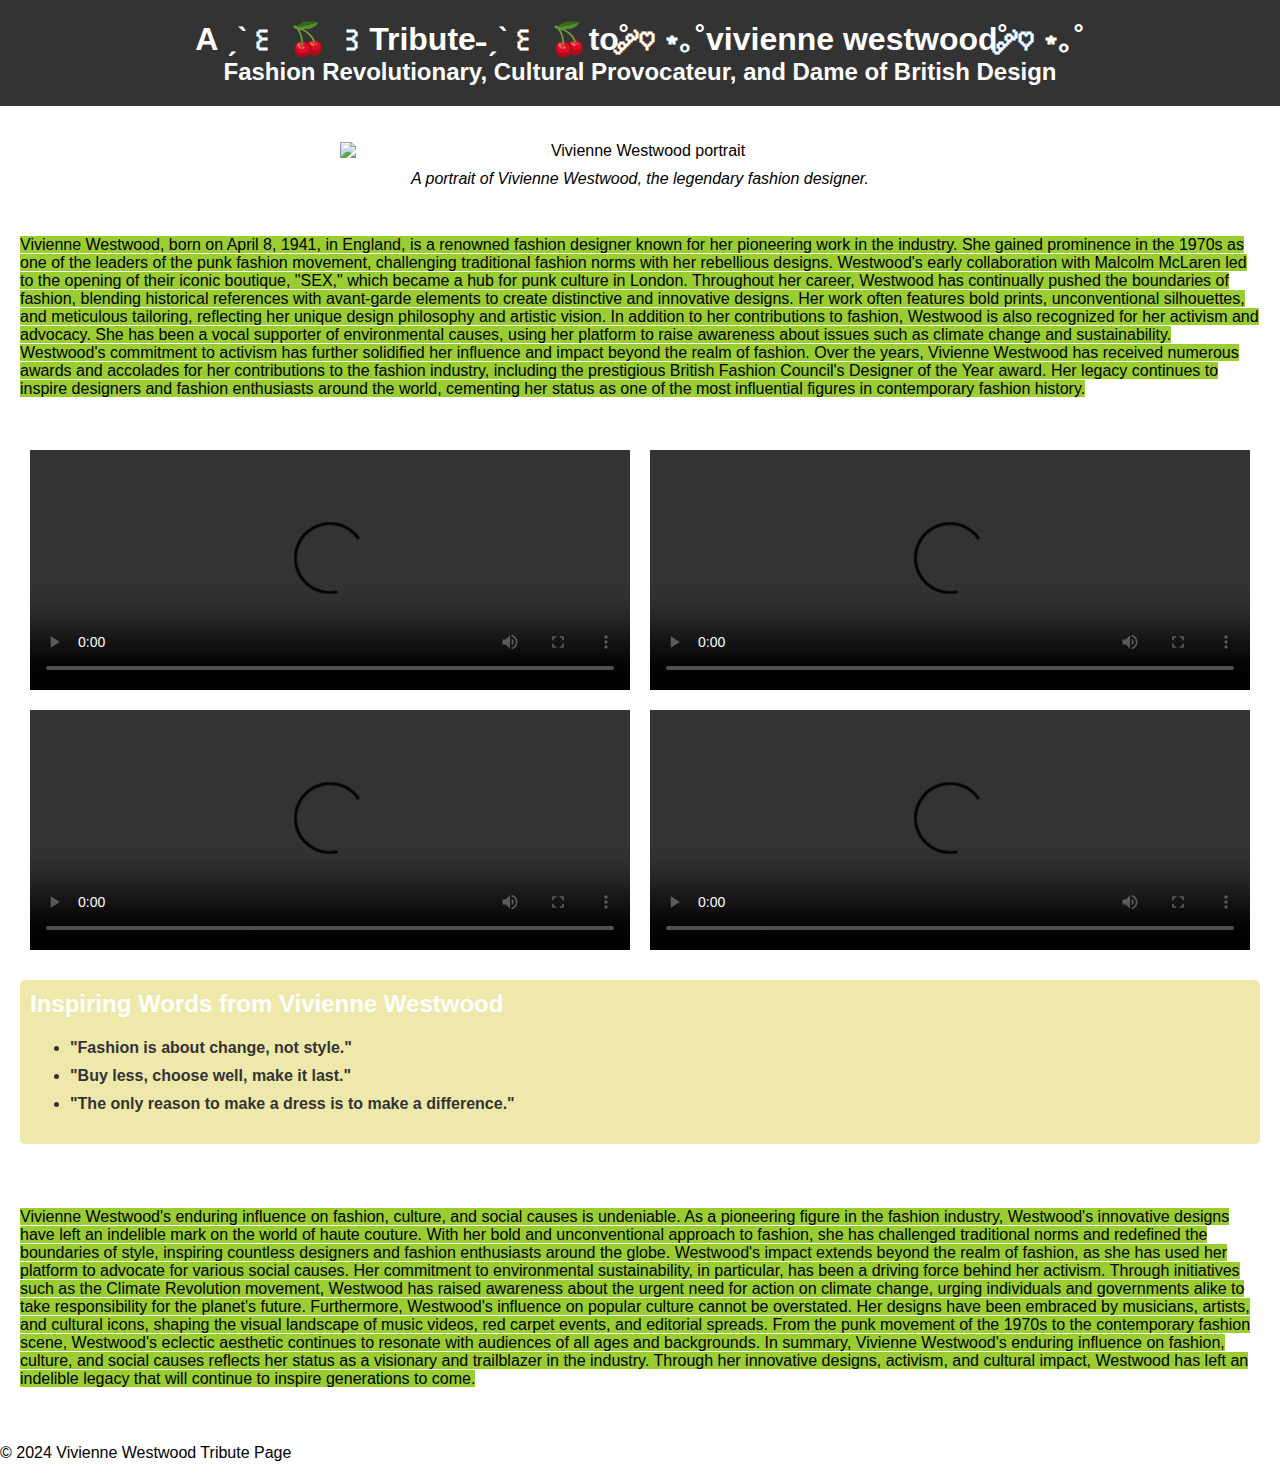
==== website.html @ a01643ee "Add files via upload" ====
<!DOCTYPE html>
<html lang="en">
<head>
    <meta charset="UTF-8">
    <meta name="viewport" content="width=device-width, initial-scale=1.0">
    <title>Vivienne Westwood: A Fashion Icon</title>
    <link rel="stylesheet" href="style.css">
</head>
<body>
    <header>
        <h1>A ˏˋ꒰ 🍒 ꒱Tribute˗ˏˋ꒰ 🍒to˚ ༘♡ ⋆｡˚vivienne westwood˚ ༘♡ ⋆｡˚ </h1>
        <h2>Fashion Revolutionary, Cultural Provocateur, and Dame of British Design</h2>
    </header>

    <main>
        <section class="image-container">
            <figure>
                <img src="https://i.pinimg.com/564x/2d/38/65/2d3865c14e0e0d2f7e0e88eac2af8166.jpg" alt="Vivienne Westwood portrait">
                <figcaption>A portrait of Vivienne Westwood, the legendary fashion designer.</figcaption>
            </figure>
        </section>

        <section class="biography">
            <p>
            <h2>A Life of Innovation and Inspiration</h2>
            <mark>Vivienne Westwood, born on April 8, 1941, in England, is a renowned fashion designer known for her pioneering work in the industry. She gained prominence in the 1970s as one of the leaders of the punk fashion movement, challenging traditional fashion norms with her rebellious designs. Westwood's early collaboration with Malcolm McLaren led to the opening of their iconic boutique, "SEX," which became a hub for punk culture in London.
            
            Throughout her career, Westwood has continually pushed the boundaries of fashion, blending historical references with avant-garde elements to create distinctive and innovative designs. Her work often features bold prints, unconventional silhouettes, and meticulous tailoring, reflecting her unique design philosophy and artistic vision.
                
                In addition to her contributions to fashion, Westwood is also recognized for her activism and advocacy. She has been a vocal supporter of environmental causes, using her platform to raise awareness about issues such as climate change and sustainability. Westwood's commitment to activism has further solidified her influence and impact beyond the realm of fashion.
                
                Over the years, Vivienne Westwood has received numerous awards and accolades for her contributions to the fashion industry, including the prestigious British Fashion Council's Designer of the Year award. Her legacy continues to inspire designers and fashion enthusiasts around the world, cementing her status as one of the most influential figures in contemporary fashion history.</mark>
        </section>
    </p>

        <section class="video-gallery">
            <h3>Video Tributes</h3>
            <div class="video-grid">
                <video src="/home/wethinkcode/vivianwestwood _tribute _page/05.03.2024_10.52.00_REC.mp4" controls width="320" height="240"></video>
                <video src="/home/wethinkcode/vivianwestwood _tribute _page/05.03.2024_11.09.25_REC.mp4" controls width="320" height="240"></video>
                <video src="v14044g50000ck1eh8jc77u1pk23s2v0.MP4" controls width="320" height="240"></video>
                <video src="/home/wethinkcode/vivianwestwood _tribute _page/video.mp4" controls width="320" height="240"></video>

                </div>
        </section>

        <section class="quotes">
            <h2>Inspiring Words from Vivienne Westwood</h2>
            <ul>
                <li>"Fashion is about change, not style."</li>
                <li>"Buy less, choose well, make it last."</li>
                <li>"The only reason to make a dress is to make a difference."</li>
            </ul>
        </section>

        <section class="legacy">
            <h2>A Lasting Legacy</h2>
            <p>
                <mark>Vivienne Westwood's enduring influence on fashion, culture, and social causes is undeniable. As a pioneering figure in the fashion industry, Westwood's innovative designs have left an indelible mark on the world of haute couture. With her bold and unconventional approach to fashion, she has challenged traditional norms and redefined the boundaries of style, inspiring countless designers and fashion enthusiasts around the globe.

Westwood's impact extends beyond the realm of fashion, as she has used her platform to advocate for various social causes. Her commitment to environmental sustainability, in particular, has been a driving force behind her activism. Through initiatives such as the Climate Revolution movement, Westwood has raised awareness about the urgent need for action on climate change, urging individuals and governments alike to take responsibility for the planet's future.

Furthermore, Westwood's influence on popular culture cannot be overstated. Her designs have been embraced by musicians, artists, and cultural icons, shaping the visual landscape of music videos, red carpet events, and editorial spreads. From the punk movement of the 1970s to the contemporary fashion scene, Westwood's eclectic aesthetic continues to resonate with audiences of all ages and backgrounds.

In summary, Vivienne Westwood's enduring influence on fashion, culture, and social causes reflects her status as a visionary and trailblazer in the industry. Through her innovative designs, activism, and cultural impact, Westwood has left an indelible legacy that will continue to inspire generations to come.</mark>
        </section>
    </main>

    <footer>
        <p>&copy; 2024 Vivienne Westwood Tribute Page</p>
    </footer>

    <script src="script.js"></script>
</body>
</html>
---- style.css ----
body {
    font-family: Arial, sans-serif;
    margin: 0;
    padding: 0;
    background-image: url('/home/wethinkcode/vivianwestwood _tribute _page/40a5839c6b6b7561dec9541469b72418.jpg');

    }


header {
    background-color: #333; 
    color: #fff; 
    padding: 20px;
    text-align: center;
}

h1 {
    margin: 0;
    padding: 0;
    color: #fff;
}
h2{
    margin: 0;
    padding: 0;
    color:white
}
h3{
    margin: 0;
    padding: 0;
    color:white
}

main {
    padding: 20px;
}

section {
    margin-bottom: 20px;
}

.image-container {
    text-align: center;
}

img {
    max-width: 600px; 
    display: block;
    margin: 0 auto; 
}

figcaption {
    font-style: italic;
    text-align: center;
    margin-top: 10px; 
}

.biography p {
    line-height: 1.5; 
    font-family: Arial, sans-serif; 
    color:whitesmoke; /
}


.video-gallery {
    display: flex;  
    flex-wrap: wrap; 
    justify-content: space-between; 
}

.video-grid {
    display: flex;
    justify-content: center; 
    align-items: center; 
    flex-wrap: wrap; 
}

.video-grid video {
    width: calc(50% - 20px);
    margin: 10px; 
}

mark {
    background-color: yellowgreen;
    color: black;
}

.quotes {
    background-color: palegoldenrod; 
    padding: 10px;
    border-radius: 5px; 
  }
  
  .quotes li {
    color: #333; 
    font-weight: bold;
    padding: 5px 0; 
  }
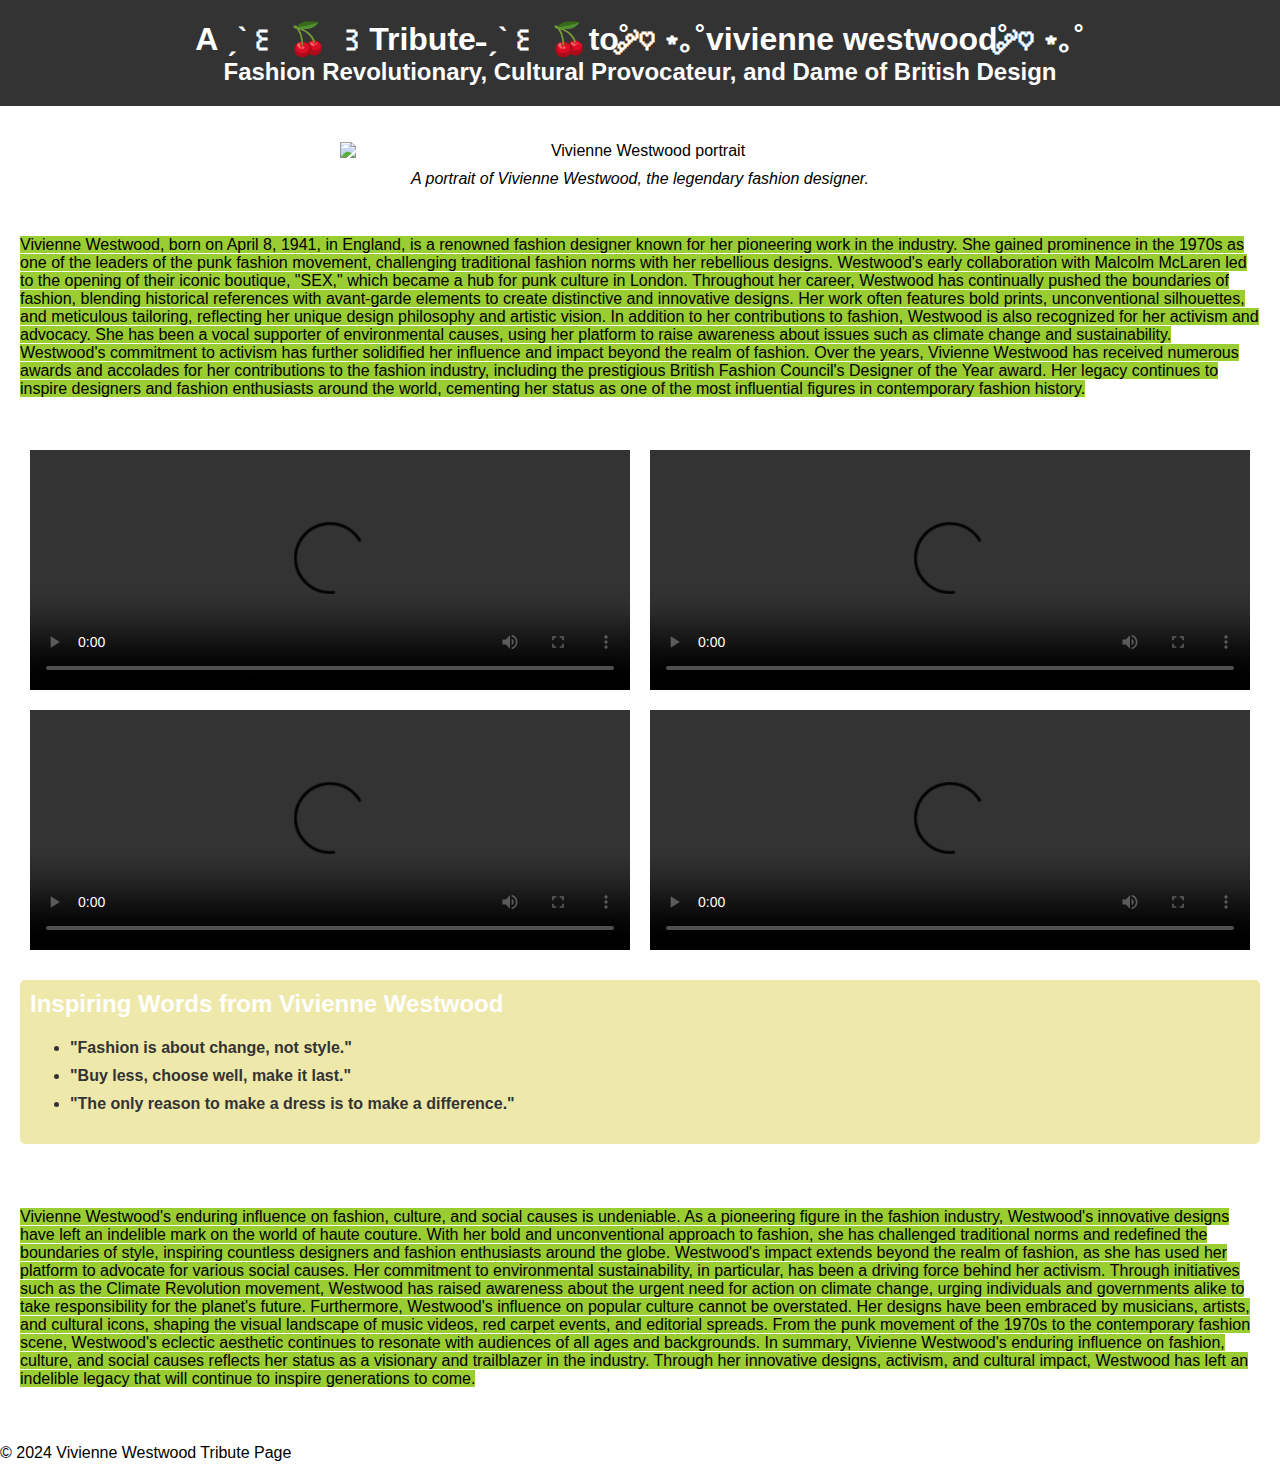
==== commit a0933fd6: "Update website.html" ====
--- a/website.html
+++ b/website.html
@@ -36,10 +36,10 @@
         <section class="video-gallery">
             <h3>Video Tributes</h3>
             <div class="video-grid">
-                <video src="/home/wethinkcode/vivianwestwood _tribute _page/05.03.2024_10.52.00_REC.mp4" controls width="320" height="240"></video>
-                <video src="/home/wethinkcode/vivianwestwood _tribute _page/05.03.2024_11.09.25_REC.mp4" controls width="320" height="240"></video>
-                <video src="v14044g50000ck1eh8jc77u1pk23s2v0.MP4" controls width="320" height="240"></video>
-                <video src="/home/wethinkcode/vivianwestwood _tribute _page/video.mp4" controls width="320" height="240"></video>
+                <video src="05.03.2024_10.52.00_REC.mp4" controls width="320" height="240"></video>
+                <video src="05.03.2024_10.55.09_REC.mp4" controls width="320" height="240"></video>
+                <video src="v14044g50000ck1eh8jc77u1pk23s2v0(1).mov" controls width="320" height="240"></video>
+                <video src="video.mp4" controls width="320" height="240"></video>
 
                 </div>
         </section>
@@ -74,4 +74,4 @@
 </body>
 </html>
 
-            +            
